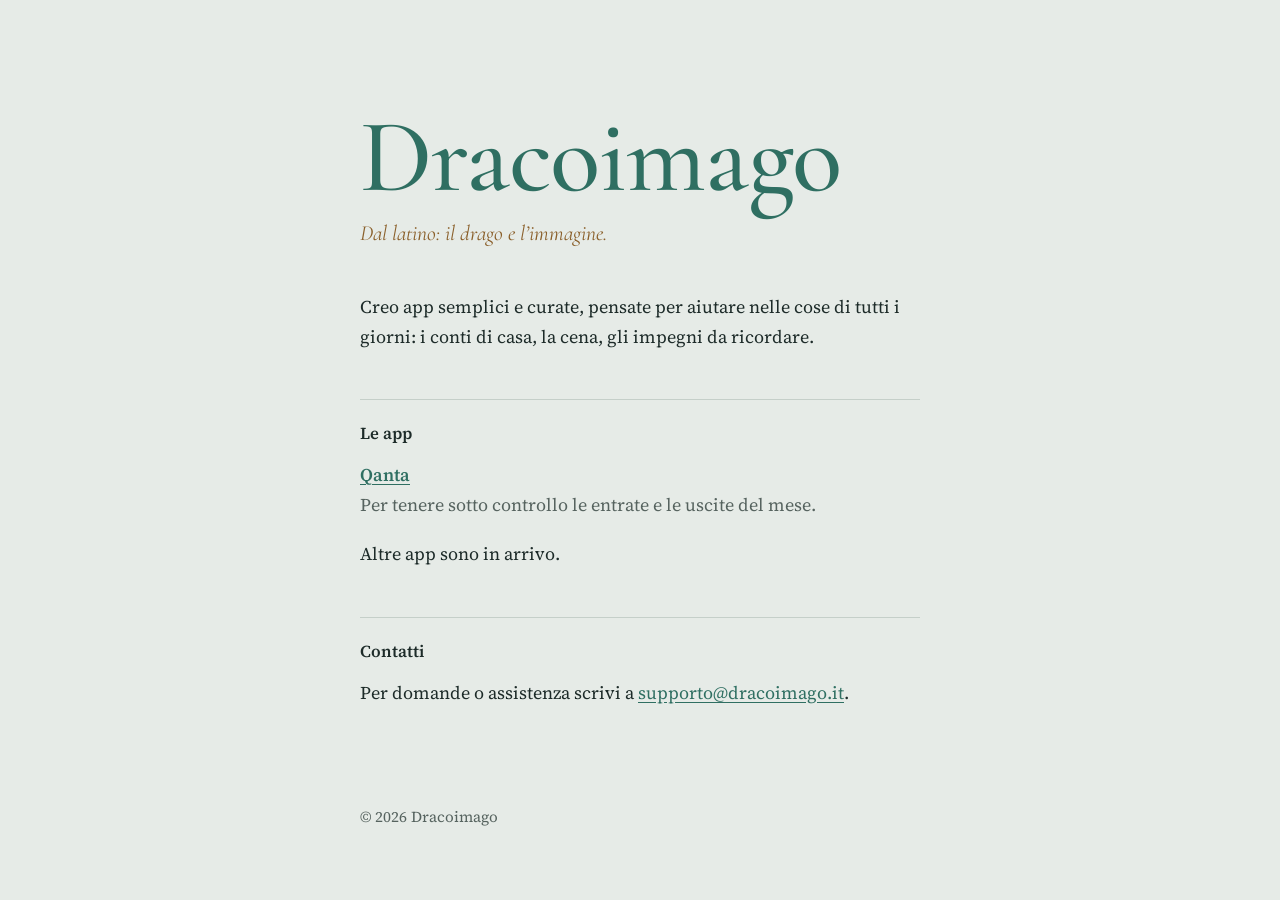
==== index.html @ bb4c9000 "Add files via upload" ====
<!DOCTYPE html>
<html lang="it">
<head>
<meta charset="utf-8">
<meta name="viewport" content="width=device-width, initial-scale=1, viewport-fit=cover">
<title>Dracoimago</title>
<meta name="description" content="Dracoimago: app semplici, fatte con cura in Italia.">
<link rel="icon" href="data:image/svg+xml,<svg xmlns='http://www.w3.org/2000/svg' viewBox='0 0 100 100'><text y='.9em' font-size='90'>🐉</text></svg>">
<link rel="preconnect" href="https://fonts.googleapis.com">
<link rel="preconnect" href="https://fonts.gstatic.com" crossorigin>
<link href="https://fonts.googleapis.com/css2?family=Cormorant+Garamond:ital,wght@0,500;1,500&family=Source+Serif+4:wght@400;600&display=swap" rel="stylesheet">
<style>
  :root {
    --sfondo: #E6EBE7;
    --inchiostro: #1D2B29;
    --tenue: #56635F;
    --verderame: #2F6F62;
    --bronzo: #8A5F2A;
    --linea: #C5CFC9;
    color-scheme: light dark;
  }
  @media (prefers-color-scheme: dark) {
    :root {
      --sfondo: #132020;
      --inchiostro: #E2E9E5;
      --tenue: #9FADA8;
      --verderame: #78B8A7;
      --bronzo: #D2A464;
      --linea: #2C3D3B;
    }
  }
  * { box-sizing: border-box; }
  body {
    margin: 0;
    background: var(--sfondo);
    color: var(--inchiostro);
    font-family: "Source Serif 4", Georgia, "Times New Roman", serif;
    font-size: 1.125rem;
    line-height: 1.65;
  }
  main {
    max-width: 38rem;
    margin: 0 auto;
    padding: clamp(3rem, 12vh, 7rem) 1.5rem 3rem;
  }
  h1 {
    font-family: "Cormorant Garamond", Garamond, Georgia, serif;
    font-weight: 500;
    font-size: clamp(3.4rem, 13vw, 6.5rem);
    line-height: 0.95;
    letter-spacing: -0.01em;
    margin: 0;
    color: var(--verderame);
  }
  .etimo {
    font-family: "Cormorant Garamond", Garamond, Georgia, serif;
    font-style: italic;
    font-size: 1.35rem;
    color: var(--bronzo);
    margin: 0.6rem 0 2.5rem;
  }
  h2 {
    font-size: 1.05rem;
    font-weight: 600;
    margin: 3rem 0 0.75rem;
    padding-top: 1.25rem;
    border-top: 1px solid var(--linea);
  }
  p { margin: 0 0 1rem; }
  .app { margin: 0 0 1.25rem; }
  .app strong { font-weight: 600; }
  .app span { display: block; color: var(--tenue); }
  a { color: var(--verderame); text-underline-offset: 0.18em; }
  a:focus-visible { outline: 2px solid var(--bronzo); outline-offset: 3px; }
  footer {
    max-width: 38rem;
    margin: 0 auto;
    padding: 2rem 1.5rem 3rem;
    color: var(--tenue);
    font-size: 0.95rem;
  }
</style>
</head>
<body>
<main>
  <h1>Dracoimago</h1>
  <p class="etimo">Dal latino: il drago e l’immagine.</p>

  <p>Creo app semplici e curate, pensate per aiutare nelle cose di tutti i giorni: i conti di casa, la cena, gli impegni da ricordare.</p>

  <h2>Le app</h2>
  <div class="app">
    <strong><a href="https://qanta.eu">Qanta</a></strong>
    <span>Per tenere sotto controllo le entrate e le uscite del mese.</span>
  </div>
  <p>Altre app sono in arrivo.</p>

  <h2>Contatti</h2>
  <p>Per domande o assistenza scrivi a <a href="mailto:supporto@dracoimago.it">supporto@dracoimago.it</a>.</p>
</main>
<footer>© 2026 Dracoimago</footer>
</body>
</html>
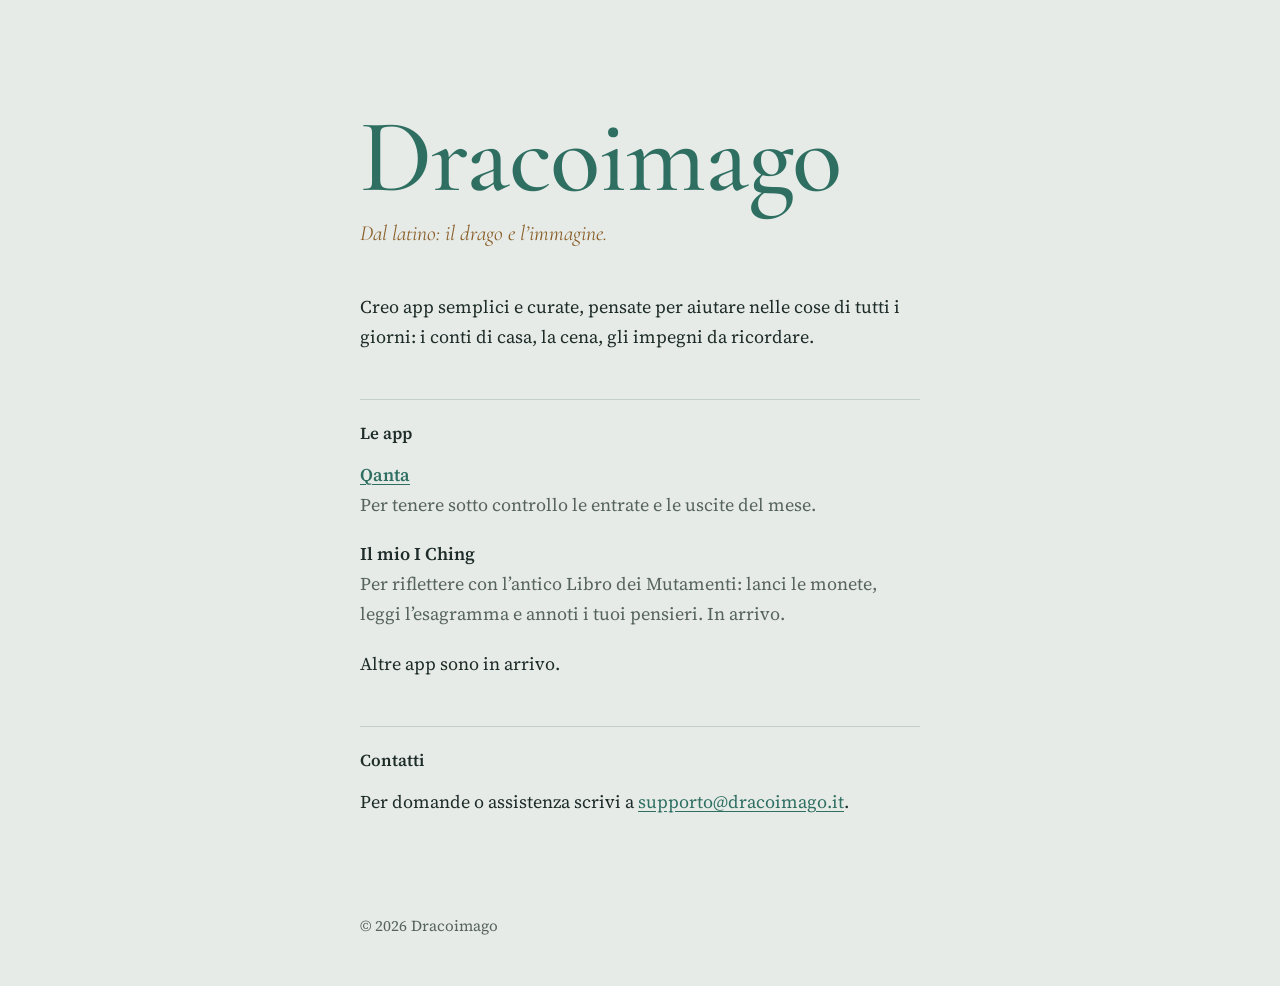
==== commit cd07abd9: "Add files via upload" ====
--- a/index.html
+++ b/index.html
@@ -93,6 +93,10 @@
     <strong><a href="https://qanta.eu">Qanta</a></strong>
     <span>Per tenere sotto controllo le entrate e le uscite del mese.</span>
   </div>
+  <div class="app">
+    <strong>Il mio I Ching</strong>
+    <span>Per riflettere con l’antico Libro dei Mutamenti: lanci le monete, leggi l’esagramma e annoti i tuoi pensieri. In arrivo.</span>
+  </div>
   <p>Altre app sono in arrivo.</p>
 
   <h2>Contatti</h2>
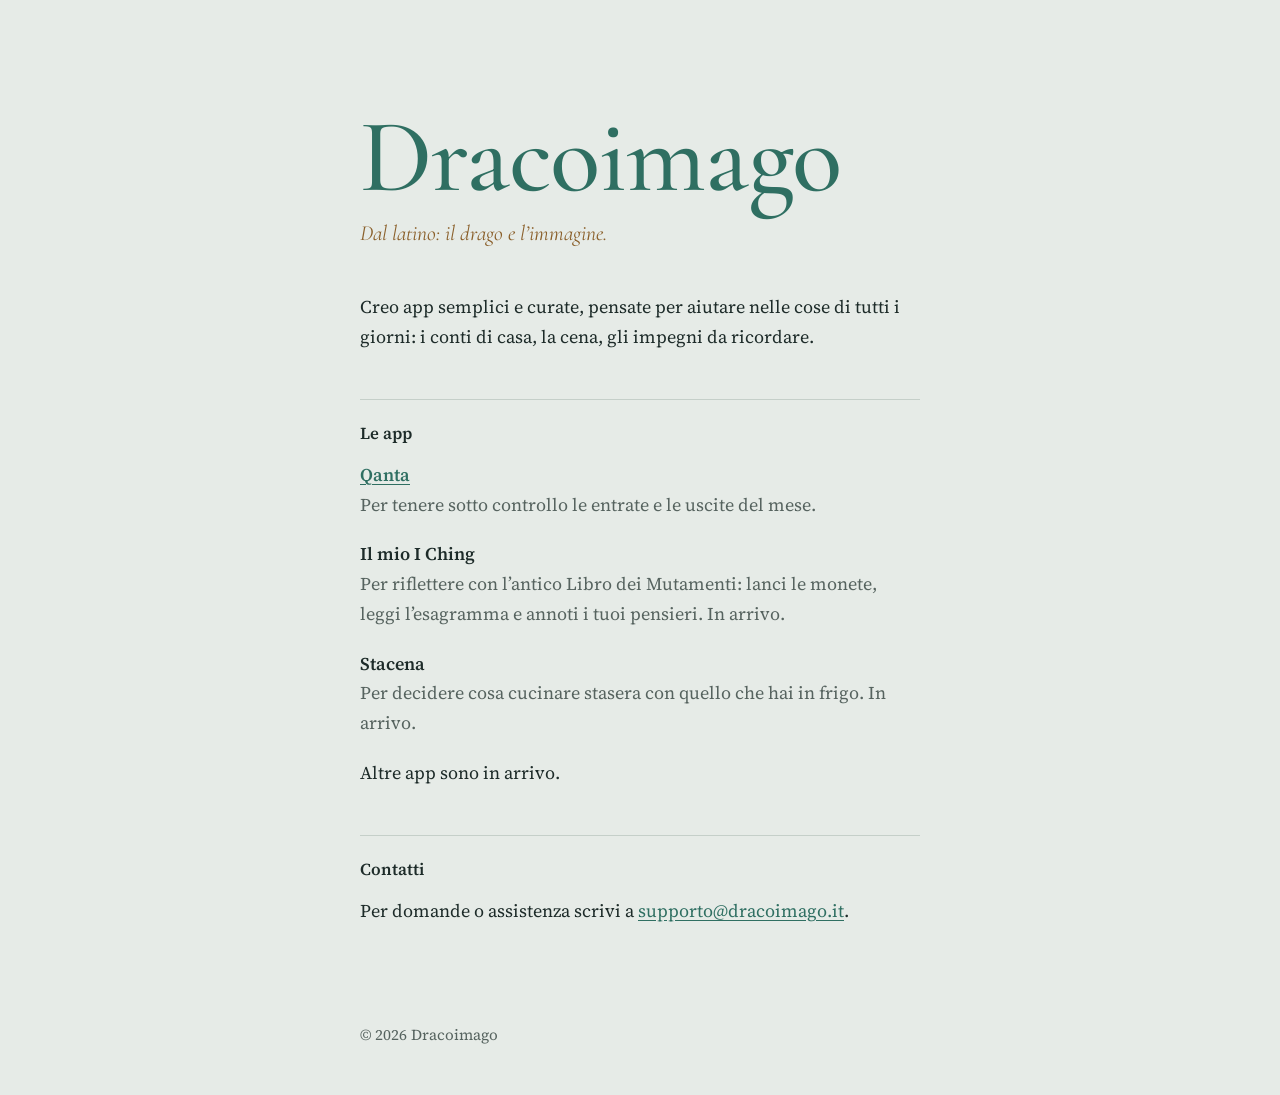
==== commit cc61b0d5: "Stacena: privacy, termini e pagina per eliminare i dati" ====
--- a/index.html
+++ b/index.html
@@ -97,6 +97,10 @@
     <strong>Il mio I Ching</strong>
     <span>Per riflettere con l’antico Libro dei Mutamenti: lanci le monete, leggi l’esagramma e annoti i tuoi pensieri. In arrivo.</span>
   </div>
+  <div class="app">
+    <strong>Stacena</strong>
+    <span>Per decidere cosa cucinare stasera con quello che hai in frigo. In arrivo.</span>
+  </div>
   <p>Altre app sono in arrivo.</p>
 
   <h2>Contatti</h2>
